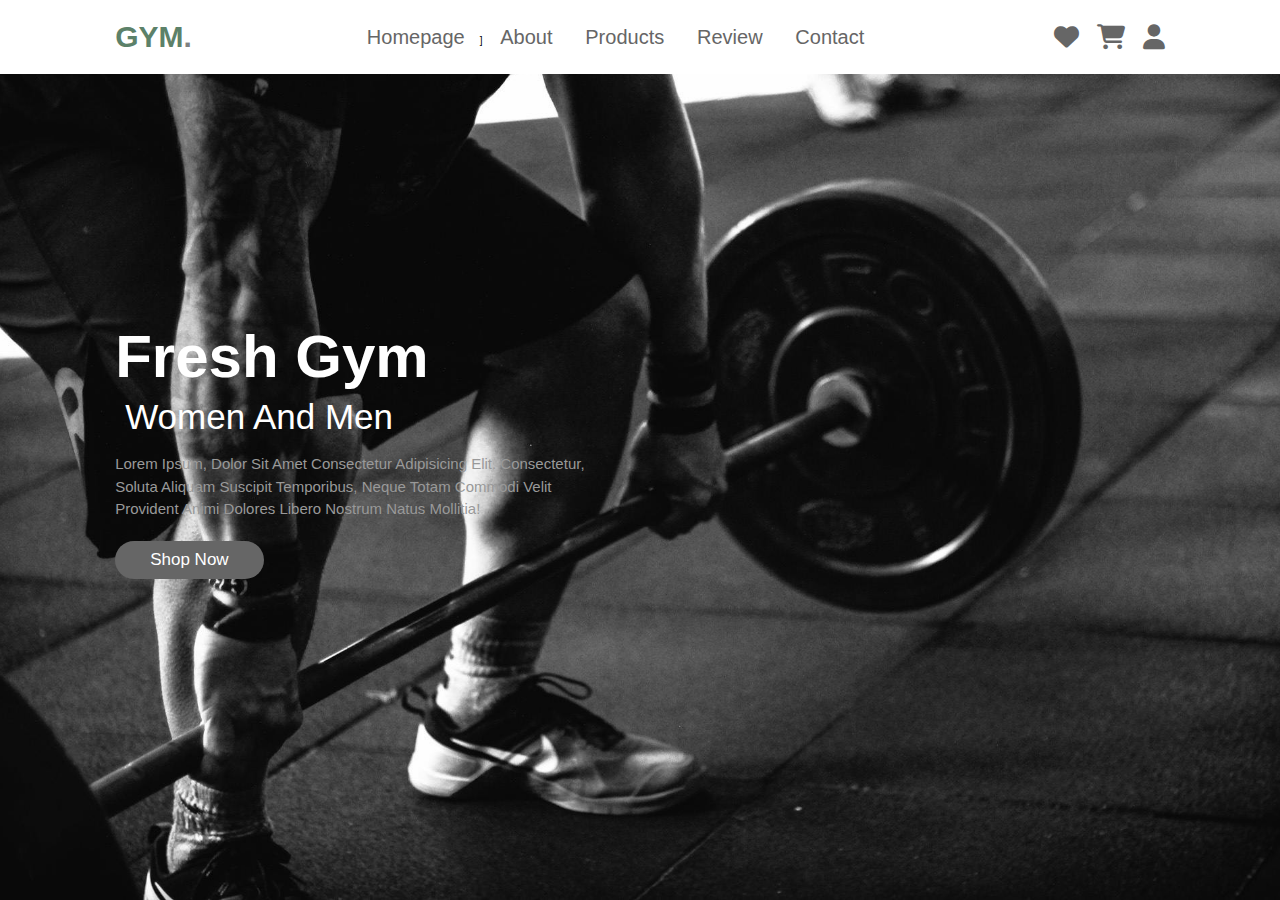
==== indexx.html @ 4e1ee1c3 "Add files via upload" ====
<!DOCTYPE html>
<html lang="en">
<head>
    <meta charset="UTF-8">
    <meta name="viewport" content="width=device-width, initial-scale=1.0">
    <title>Gym membership</title>
     <link rel="stylesheet" href="https://cdnjs.cloudflare.com/ajax/libs/font-awesome/6.6.0/css/all.min.css"></link>
     <link rel="stylesheet" href="style.css"></link>
</head>
<body>
    <header>

        <input type="checkbox" name="" id="toggler">
        <label for="toggler"class="fas fa-bars"></label>

        <a href="#" class="logo">GYM<span>.</span></a>
        
        <nav class="navbar">
           <a href="#home">homepage</a>]
           <a href ="#about">about</a>
           <a href="#products">products</a>
           <a href="#review">review</a>
           <a href="#contact">contact</a>
        </nav>  

        <div class="icons">
            <a href="#" class="fas fa-heart"></a>
            <a href="#" class="fas fa-shopping-cart"></a>
            <a href="#" class="fas fa-user"></a>


        </div>
    </header>
    <!-- header section ends  -->
     <section class="home" id="home">
        <div class="content">
            <h3>fresh Gym</h3>
            <span>women and men</span>
            <p>Lorem ipsum, dolor sit amet consectetur adipisicing elit. Consectetur, soluta aliquam suscipit 
                temporibus, neque totam commodi velit provident animi dolores libero nostrum natus mollitia!</p>
            <a href="#" class="btn">shop now</a>    
        </div>
     </section>


     </section>
     <!-- home section starts -->
</body>
</html>
---- style.css ----
:root{
    --pink: #99c798;


}
*{
    margin:0; padding:0;
    box-sizing: border-box;
    font-family: Verdana, ganeva, Tahoma, sans-serif;
    outline: none;border:one;
    text-decoration: none;
    text-transform:capitalize ;
    transition: .2s linear
}

html {
    font-size: 62.5%;
    scroll-behavior: smooth;
    scroll-padding-top: 6rem ;
    overflow-x: hidden;
}

section{
    padding: 2rem 9%;

}

.btn{
    display: inline-block;
    margin-top: 1rem;
    border-radius: 5rem;
    background: #666;
    color:#fff ;
    padding: .9rem 3.5rem;
    cursor: pointer;
    font-size: 1.7rem;
}

.btn:hover{
    background: var(--pink);
}

header{
    position: fixed;
    top: 0; left: 0; right:0;
    background: #fff;
    padding: 2rem 9%;
    display: flex;
    align-items: center;
    justify-content: space-between;
    z-index: 1000;
    box-shadow: 0 .5rem 1 rem rgb(0,0,0,.1);
}
header .logo{
    font-size: 3rem;
    color: #5c8169;
    font-weight: bolder;
}
header .logo span{
    color: gray;
}

header .navbar a{
    font-size: 2rem;
    padding: 0 1.5rem;
    color: #666;

}

header .navbar a:hover{
    color: var(--pink);
}
header .icons a{
    font-size: 2.5rem;
    color: #333;
    margin-left: 1.5rem;
    color:#666;

}

header .icons a:hover{
    color: var(--pink);
}

header #toggler{
    display: none;
}
header .fa-bars{
    font-size: 3rem;
    color: #333;
    border-radius: .5rem;
    padding: .5rem 1.5rem;
    cursor: pointer;
    border: .1rem solid rgba(red, green, blue, alpha);
    display: none;
}

.home{
    display: flex;
    align-items: center;
    min-height: 100vh;
    background: url(../background.jpg) no-repeat;
    background-size: cover;
    background-position: center;

}
.home .content{
    max-width: 50rem;
}

.home .content h3{
    font-size: 6rem;
    color: #fff;

}
.home .content span{
    font-size: 3.5rem;
    color: #fff;
    padding: 1rem;
    line-height: 1.5;
}
.home .content p{
    font-size: 1.5rem;
    color: #999;
    padding: 1rem 0;
    line-height: 1.5;
}


















/* media queries */
@media (max-width:991px){

    html {
        font-size: 55%;
    }
    header {
        padding: 2rem;
    }
}


@media (max-width:768px){
    header .fa-bars{
        display: block;
    }
    header .navbar{
        position: absolute;
        top:100%; left:0 ; right: 0;
        background: #eee;
        border-top: 1rem solid rgba(red, green, blue, alpha);
        clip-path: polygon(0 0, 100% 0, 100% 0,0 0);
    }

    header #toggler:checked ~ .navbar{
        clip-path: polygon(0 0, 100% 0, 100% 0,0 0); ;
    }

    header .navbar a{
        margin: 1.5rem;
        padding: 1.5rem;
        background: #fff;
        border: 1rem solid rgba(red, green, blue, alpha);
        display: block ;
    }
}
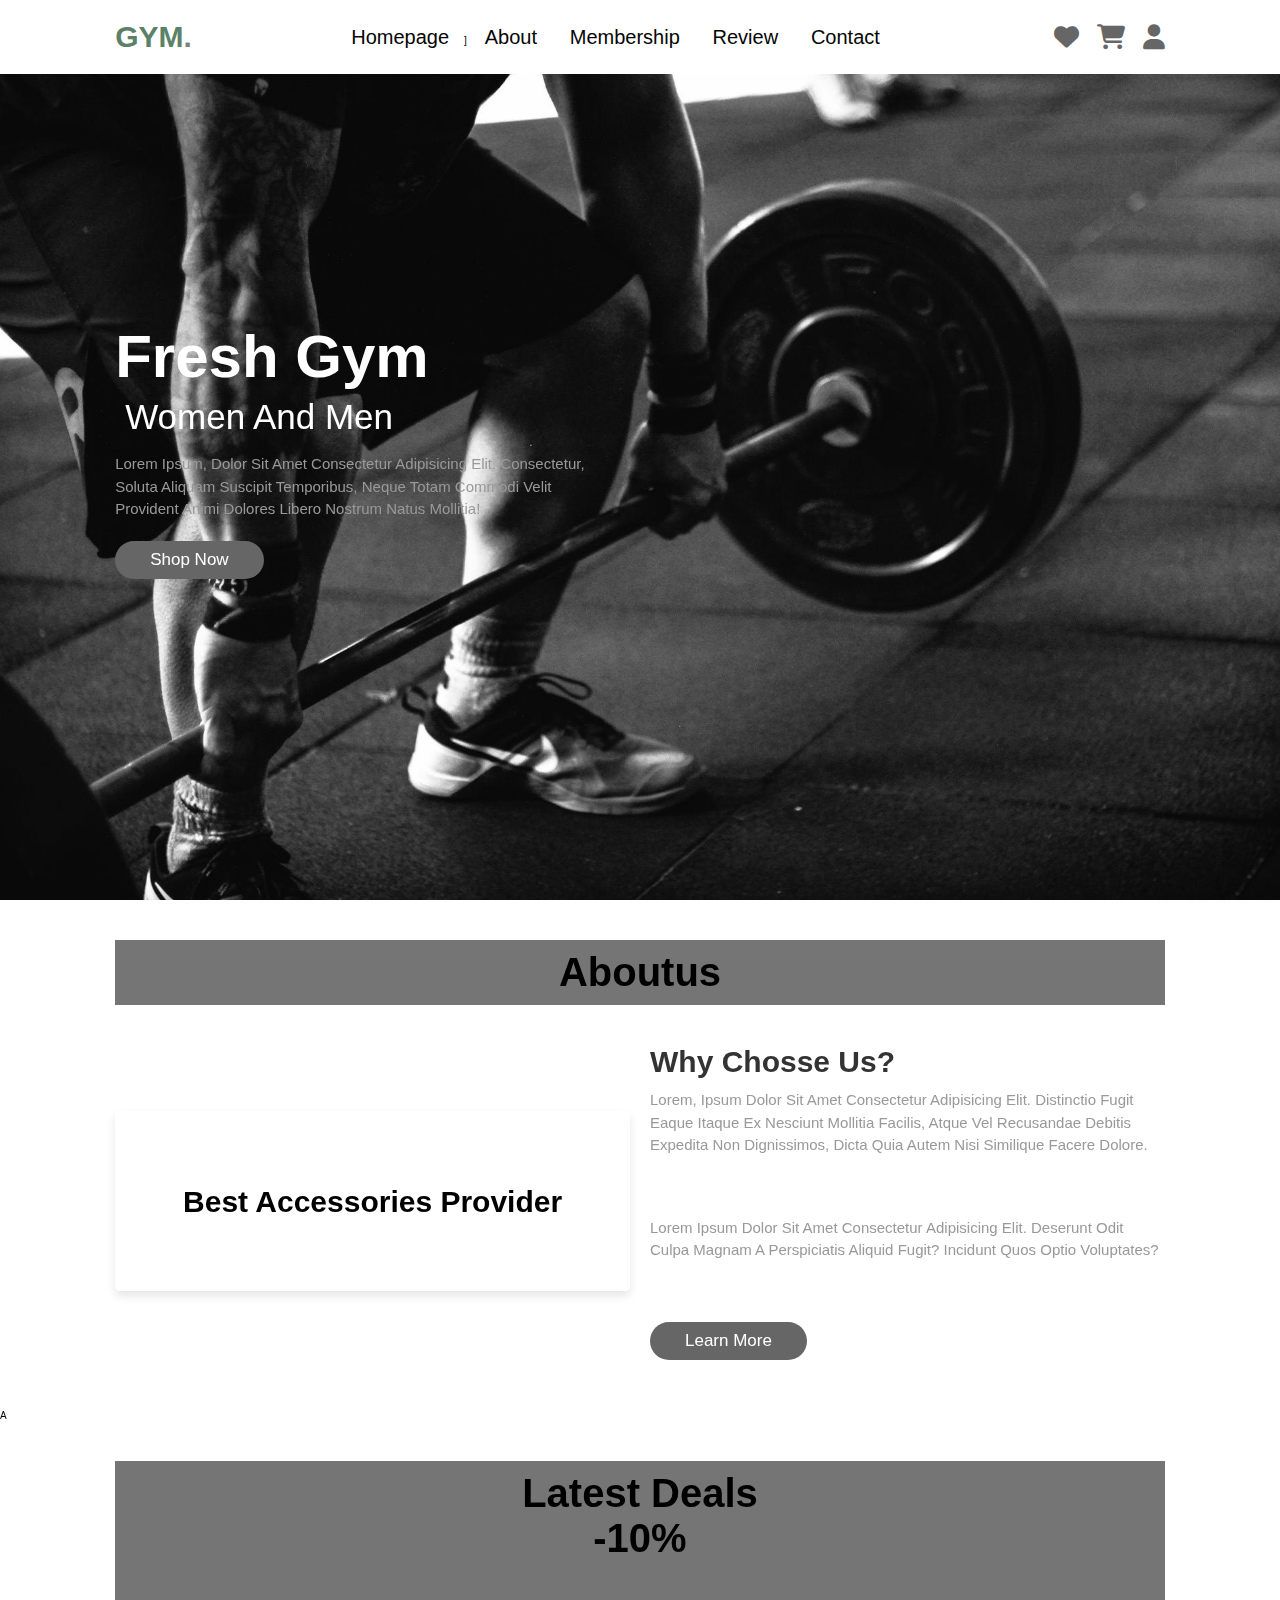
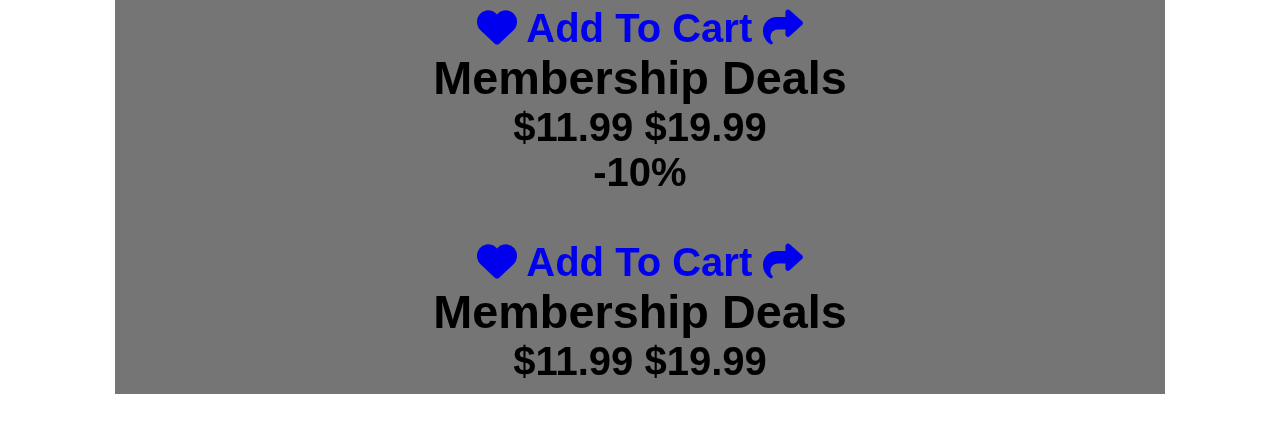
==== commit 3ff994da: "Add files via upload" ====
--- a/indexx.html
+++ b/indexx.html
@@ -18,7 +18,7 @@
         <nav class="navbar">
            <a href="#home">homepage</a>]
            <a href ="#about">about</a>
-           <a href="#products">products</a>
+           <a href="#membership">membership</a>
            <a href="#review">review</a>
            <a href="#contact">contact</a>
         </nav>  
@@ -32,6 +32,7 @@
         </div>
     </header>
     <!-- header section ends  -->
+     <!-- home section start -->
      <section class="home" id="home">
         <div class="content">
             <h3>fresh Gym</h3>
@@ -44,6 +45,81 @@
 
 
      </section>
-     <!-- home section starts -->
+     <!-- home section ends -->
+     <!-- about section starts -->
+     <section class="about" id="about">
+
+     <h1 class="heading"><span>about</span>us</h1>
+
+     <div class="row">
+        
+        <div class="video-container ">
+            <video src="../workout.mp4" loop autoplay muted></video>
+            <h3>Best accessories provider</h3>
+            </div>
+
+        <div class="content">
+            <h3>Why chosse us?</h3>
+            <p>Lorem, ipsum dolor sit amet consectetur adipisicing elit. Distinctio fugit eaque 
+               itaque ex nesciunt mollitia facilis, atque vel recusandae debitis expedita non dignissimos,
+               dicta quia autem nisi similique facere dolore.</p>
+            <p>Lorem ipsum dolor sit amet consectetur adipisicing elit. 
+               Deserunt odit culpa magnam a perspiciatis aliquid fugit? Incidunt quos optio voluptates?</p>   
+            <a href="#" class="btn">learn more</a>   
+     </div>
+     </div>
+</section>
+        <!-- about section ends  -->
+        <!-- icon section starts here  -->
+        <!-- icon ection ends her -->
+        <!-- products senction start -->a
+<section class="products" id="products">
+    <h1 class="heading">latest <span>deals</span>
+    <div class="box-container">
+        <!--for 1st product -->
+    <div class="box">
+        <span class="discout">-10%</span>
+        <!-- image of product -->
+        <div class ="image">
+           <img src="../gym.jpg" alt="">
+           <div class="icons">
+               <a href="#" class="fas fa-heart"></a>
+               <a href="#" class="cart-btn">add to cart</a>
+               <a href="#" class="fas fa-share"></a> 
+
+           </div>
+           <div class="content">
+              <h3>membership deals</h3>
+              <div class="price">$11.99 <span>$19.99</span></div>
+           
+        </div>
+    
+   <!-- for second product -->
+        <div class="box">
+            <span class="discout">-10%</span>
+            <!-- image of product -->
+            <div class ="image">
+               <img src="../gym.jpg" alt="">
+               <div class="icons">
+                   <a href="#" class="fas fa-heart"></a>
+                   <a href="#" class="cart-btn">add to cart</a>
+                   <a href="#" class="fas fa-share"></a> 
+    
+               </div>
+               <div class="content">
+                  <h3>membership deals</h3>
+                  <div class="price">$11.99 <span>$19.99</span></div>
+               
+            </div>    
+    </div>
+
+    </div>
+    </h1>          
+
+
+
+
+</section>
+         <!-- icon section ends here  -->
 </body>
 </html>--- a/style.css
+++ b/style.css
@@ -1,5 +1,5 @@
 :root{
-    --pink: #99c798;
+    --green: #5c8169;
 
 
 }
@@ -24,7 +24,19 @@
     padding: 2rem 9%;
 
 }
-
+.heading{
+   text-align: center;
+   font-size: 4rem;
+   color: #000000;
+   padding: 1rem;
+   margin:2rem 0;
+   background: rgba(36, 35, 35, 0.627);
+
+}
+
+.heading span{
+    color: #000000;
+}
 .btn{
     display: inline-block;
     margin-top: 1rem;
@@ -37,7 +49,7 @@
 }
 
 .btn:hover{
-    background: var(--pink);
+    background: var(--green);
 }
 
 header{
@@ -63,12 +75,12 @@
 header .navbar a{
     font-size: 2rem;
     padding: 0 1.5rem;
-    color: #666;
+    color: #060505;
 
 }
 
 header .navbar a:hover{
-    color: var(--pink);
+    color: #5c8169;
 }
 header .icons a{
     font-size: 2.5rem;
@@ -79,7 +91,7 @@
 }
 
 header .icons a:hover{
-    color: var(--pink);
+    color: #5c8169;
 }
 
 header #toggler{
@@ -125,12 +137,61 @@
     padding: 1rem 0;
     line-height: 1.5;
 }
-
-
-
-
-
-
+.about .row{
+  display: flex;
+  align-items: center;
+  gap: 2rem;
+  flex-wrap: wrap;
+  padding: 2rem 0;
+  padding-bottom: 3rem;
+}
+/* for video on about page */
+.about .row .video-container{
+    flex: 1 1 40rem;
+    position: relative;
+}
+
+.about .row .video-container video{
+    width: 100%;
+    border: 1.5rem solid #fff;
+    border-radius: .5rem;
+    box-shadow: 0 .5rem 1rem rgb(0,0,0,.1);
+    height: 100%;
+    object-fit: cover;
+}
+/* for video h3 */
+.about .row .video-container h3{
+    position: absolute;
+    top: 50%; transform: translateY(-50%);   
+    font-size: 3rem;
+    background: #fff;
+    width: 100%;
+    padding: 1rem 2rem;
+    text-align: center;
+    mix-blend-mode: screen;
+
+
+}
+/* for paragraphb on about us */
+.about .row .content{
+  flex: 1 1 40rem;
+  
+}
+/* h3 */
+.about .row .content h3{
+    font-size: 3rem;
+    color: #333;
+
+}
+
+/* p */
+.about .row .content p{
+    font-size: 1.5rem;
+    color: #999;
+    padding: 5rem 0;
+    padding-top: 1rem;
+    line-height: 1.5;
+}
 
 
 
@@ -151,6 +212,12 @@
     }
     header {
         padding: 2rem;
+    }
+    section{
+        padding: 2rem;
+    }
+    .home{
+        background-position: left;
     }
 }
 
@@ -178,4 +245,23 @@
         border: 1rem solid rgba(red, green, blue, alpha);
         display: block ;
     }
+    .home .content h3{
+        font-size: 5rem;
+
+    }
+    .home .content span{
+        font-size: 2.5rem;
+        
+    }
+}
+
+@media(max-width:450px){
+
+    html{
+        font: size 50%;
+    }
+
+    .heading{
+        font-size: 3rem;
+    }
 }